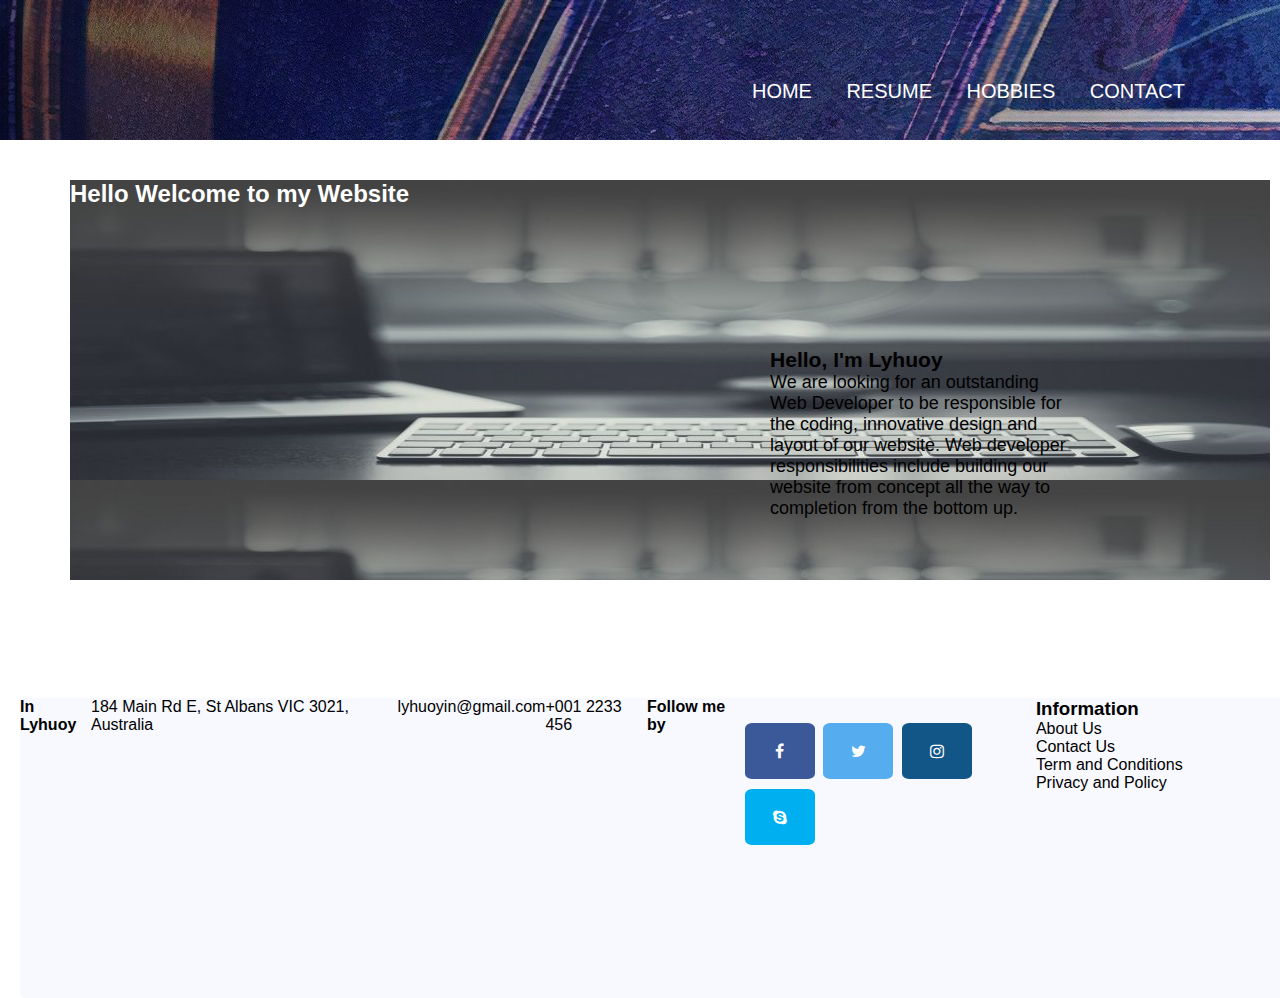
==== index.html @ bd66626c "name index" ====
<!DOCTYPE html>
  <head>
    <title>Homepage</title>
    <link rel="icon" type="image/x-icon" href="./assets/favicon.ico" />
    <meta charset="utf-8" />
    <meta name="viewport" content="width=device-width, initial-scale=1" />
    <link rel="stylesheet" href="css/style.css">
    <link rel="stylesheet" href="https://cdnjs.cloudflare.com/ajax/libs/font-awesome/4.7.0/css/font-awesome.min.css">   
  </head>

  <body>
    <div class="main">
        <nav>
            <ul>
                <li class="active"><a href="#">Home</a></li>
                 <li><a href="#">Resume</a></li>
                <li><a href="#">Hobbies</a></li>
                <li><a href="#">Contact</a></li>
            </ul>
        </nav>
    </div> 
    <main>
    </main>
    <div class="image">
        <h2>Hello Welcome to my Website</h2>
        <div class="info">
            <h3>Hello, I'm Lyhuoy</h3>
            <p> We are looking for an outstanding Web Developer to be responsible for the coding, 
                innovative design and layout of our website. 
                Web developer responsibilities include building our website from concept all the 
                way to completion from the bottom up.</p>
        </div>
    </div>
    <footer>
        <div class="footer">
            <h4 class="name">In Lyhuoy</h4>
            <p>184 Main Rd E, St Albans
                VIC 3021, Australia</p>
            <p>lyhuoyin@gmail.com</p>
            <p>+001 2233 456</p>
            <h4>Follow me by</h4>
            <div class="app">
                <a href="#" class="fa fa-facebook"></a>
                <a href="#" class="fa fa-twitter"></a>
                <a href="#" class="fa fa-instagram"></a>
                <a href="#" class="fa fa-skype"></a>
            </div>
            <div class="contact">
                <h3>Information</h3>
                <p>About Us</p>
                <p>Contact Us</p>
                <p>Term and Conditions</p>
                <p>Privacy and Policy</p>
            </div>
        </div>
    </footer>
  </body>
</html>
---- css/style.css ----
*{
    padding: 0;
    margin: 0;
}
body{
    font-family: sans-serif;
}

nav{
    background-color:none;
    padding: 50px;
    color: white;
    text-transform: uppercase;
    margin-top: 20px;
    margin-left: 20px;
    margin-right: 20px;
}

ul{
    list-style-type: none;
    float: right;
}

ul li{
    display: inline-block;
}

ul li a{
    text-decoration: none;
    color:#ffffff;
    padding: 10px 15px;
    font-size: 20px;
    transition: 0.3s ease;
}


ul li a:hover{
    background-color: #fd8b3e;
    color:#1B2631;
}

.main{
    padding: 10px;
}
.image{
    width: 1200px;
    height: 400px;
    margin-top: 40px;
    margin-left: 70px;
    background-image: url(../images/pc.jpg);
}
.info{
    width: 300px;
    height: 300px;
    margin-top: 140px;
    margin-left: 700px;
    border-radius: 10px;
    background-color:none;
    font-size: 18px;
}
footer{
    background-color: #F8F8FF;
    width: 1300px;
    height: 300px;
    margin-top: 118px;
    margin-left: 20px;
    border-radius: 5px;
}

.main{
    background-image: url(../images/cap.jpg);
}

div h2{
    color: #ffffff;
}

.app{
   
    margin-top: 20px;
    margin-bottom:20px ;
}

.fa-skype {
    background: #00aff0;
    color: white;
}
.fa {
    padding: 20px;
    font-size: 30px;
    width: 30px;
    text-align: center;
    text-decoration: none;
    margin: 5px 2px;
    border-radius: 10%;
}

.fa:hover {
    opacity: 0.7;
}
.fa-facebook {
    background: #3B5998;
    color: white;
}
.fa-instagram {
    background: #125688;
    color: white;
}
.fa-twitter {
    background: #55ACEE;
    color: white;
}
.sky{
      border-radius: 20px;
      background:#E6E6FA;
      color:#2F4F4F;
      height: 40px;
      width: 220px;
      font-size: 20px;
}
.sky:hover{
      cursor: pointer;
      background:	#C71585;
      color:#FFFF00;
}
.text1{
      margin-left: 60px;
}
.contact{
    width: 300px;
    height: 50px;
    background-color: none;
}
.footer{
    display: flex;
}
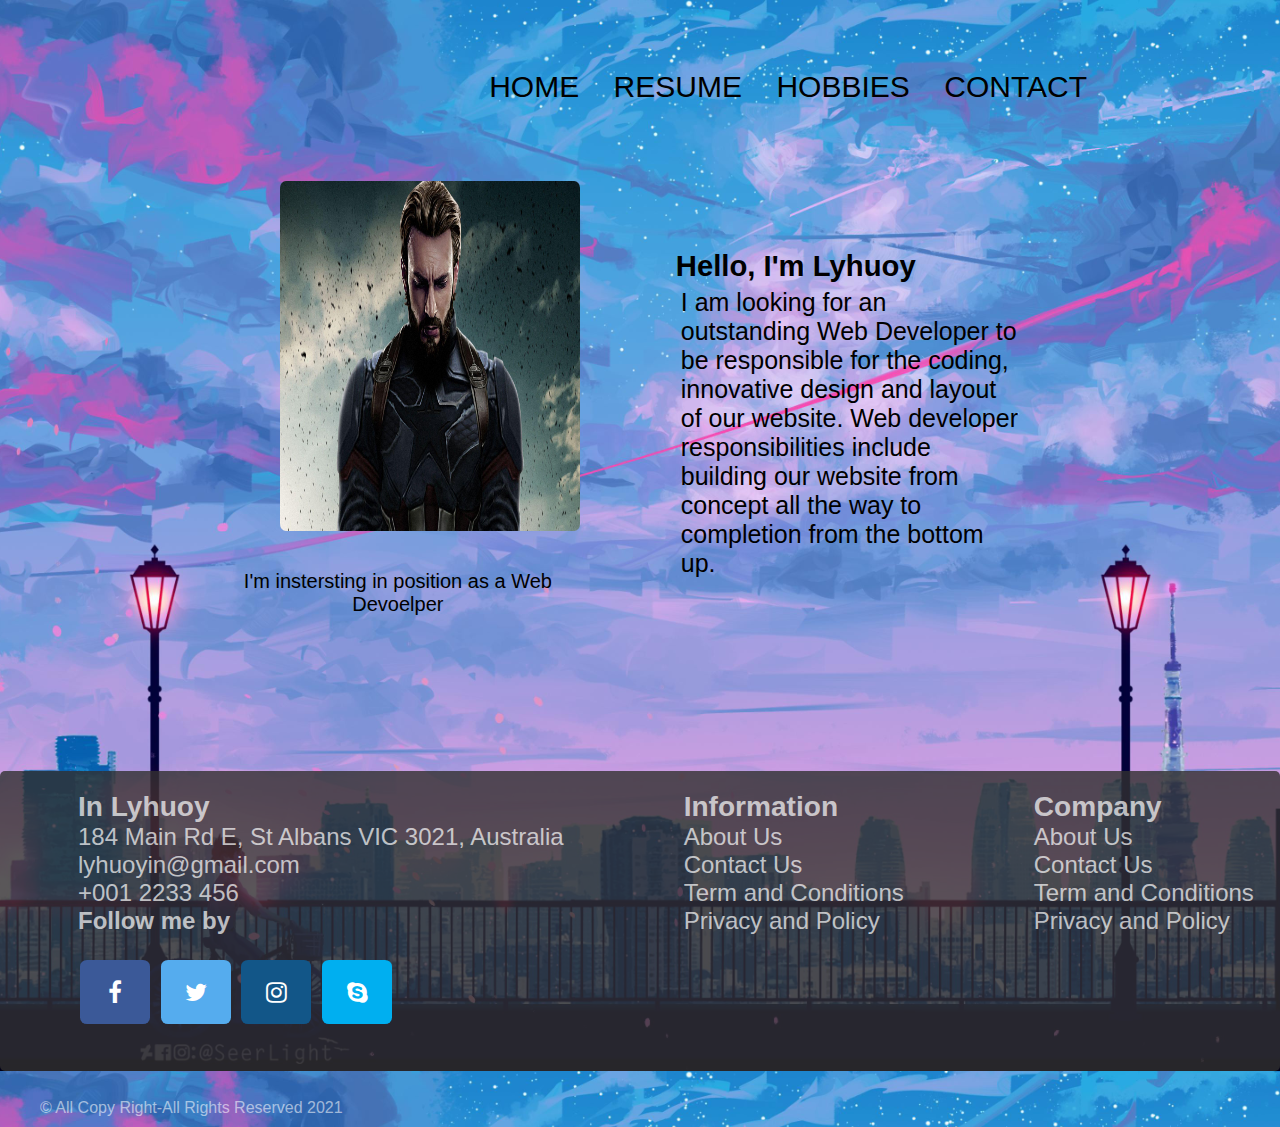
==== commit e617016c: "update new html file" ====
--- a/index.html
+++ b/index.html
@@ -9,23 +9,28 @@
   </head>
 
   <body>
-    <div class="main">
+    <div class="menu">
         <nav>
             <ul>
-                <li class="active"><a href="#">Home</a></li>
+                <li class="active"><a href="index.html">Home</a></li>
                  <li><a href="#">Resume</a></li>
                 <li><a href="#">Hobbies</a></li>
                 <li><a href="#">Contact</a></li>
             </ul>
         </nav>
     </div> 
-    <main>
-    </main>
-    <div class="image">
-        <h2>Hello Welcome to my Website</h2>
+    <div class="mid">
+        <div class="photo">
+            <div class="pic">
+                <img src="images/cap2.jpg" alt="">
+            </div>
+            <div class="about-me">
+               <p>I'm instersting in position as a Web Devoelper</p>
+            </div>
+        </div>
         <div class="info">
             <h3>Hello, I'm Lyhuoy</h3>
-            <p> We are looking for an outstanding Web Developer to be responsible for the coding, 
+            <p> I am looking for an outstanding Web Developer to be responsible for the coding, 
                 innovative design and layout of our website. 
                 Web developer responsibilities include building our website from concept all the 
                 way to completion from the bottom up.</p>
@@ -33,20 +38,34 @@
     </div>
     <footer>
         <div class="footer">
-            <h4 class="name">In Lyhuoy</h4>
-            <p>184 Main Rd E, St Albans
-                VIC 3021, Australia</p>
-            <p>lyhuoyin@gmail.com</p>
-            <p>+001 2233 456</p>
-            <h4>Follow me by</h4>
-            <div class="app">
-                <a href="#" class="fa fa-facebook"></a>
-                <a href="#" class="fa fa-twitter"></a>
-                <a href="#" class="fa fa-instagram"></a>
-                <a href="#" class="fa fa-skype"></a>
+            <div class="address">
+                <div class="location">
+                    <h3>In Lyhuoy</h3>
+                    <p>184 Main Rd E, St Albans
+                        VIC 3021, Australia</p>
+                    <p>lyhuoyin@gmail.com</p>
+                    <p>+001 2233 456</p>
+                    <h4>Follow me by</h4>
+                    <div class="app">
+                        <a href="https://www.facebook.com/" target="blink" class="fa fa-facebook"></a>
+                        <a href="https://twitter.com/" target="blink" class="fa fa-twitter"></a>
+                        <a href="https://www.instagram.com/" target="blink" class="fa fa-instagram"></a>
+                        <a href="https://www.skype.com/en/" target="blink" class="fa fa-skype"></a>
+                    </div>
+                </div>
+                <div class="copyright">
+                    <p>&copy; All Copy Right-All Rights Reserved 2021</p>
+                </div>
+            </div>            
+            <div class="information">
+                <h3>Information</h3>
+                <p>About Us</p>
+                <p>Contact Us</p>
+                <p>Term and Conditions</p>
+                <p>Privacy and Policy</p>
             </div>
-            <div class="contact">
-                <h3>Information</h3>
+            <div class="company">
+                <h3>Company</h3>
                 <p>About Us</p>
                 <p>Contact Us</p>
                 <p>Term and Conditions</p>
--- a/css/style.css
+++ b/css/style.css
@@ -7,13 +7,13 @@
 }
 
 nav{
-    background-color:none;
     padding: 50px;
-    color: white;
+    color: rgb(255, 255, 255);
     text-transform: uppercase;
     margin-top: 20px;
-    margin-left: 20px;
+    margin-left: 28px;
     margin-right: 20px;
+    width: 80%;
 }
 
 ul{
@@ -27,52 +27,65 @@
 
 ul li a{
     text-decoration: none;
-    color:#ffffff;
+    color:#000000;
     padding: 10px 15px;
-    font-size: 20px;
+    font-size: 30px;
     transition: 0.3s ease;
 }
 
 
 ul li a:hover{
-    background-color: #fd8b3e;
-    color:#1B2631;
+    background-color: rgb(255,69,0,0.9);
+    color:rgb(255, 255, 255,0.8);
+    border-radius: 10px;
 }
 
-.main{
-    padding: 10px;
+.mid{
+    width: 80%;
+    display: flex;
+    justify-content: center;
 }
-.image{
-    width: 1200px;
-    height: 400px;
-    margin-top: 40px;
-    margin-left: 70px;
-    background-image: url(../images/pc.jpg);
+ 
+.photo{
+    margin-top: 39px;
+    width:45% ;
+    height: 490px;
+    margin-left: 200px;
+    border-radius: 6%;
+    display: grid;
+    padding: 2px;
+}
+.about-me p{
+    margin: 10px;
+}
+.mid .about-me{
+    text-align: center;
+    font-size: 20px;
+}
+.pic img{
+    width: 300px;
+    height: 350px;
+    border-radius: 2%;
+    margin-left: 20%;
+    margin-top: 5%;
 }
 .info{
-    width: 300px;
-    height: 300px;
-    margin-top: 140px;
-    margin-left: 700px;
-    border-radius: 10px;
-    background-color:none;
-    font-size: 18px;
+    width: 40%;
+    margin-top: 130px;
+    margin-left: 80px;
+    font-size: 25px;
 }
+
+.info p{
+    margin: 5px;
+}
+
 footer{
-    background-color: #F8F8FF;
-    width: 1300px;
+    background-color: rgba(49, 48, 48, 0.8);
+    width: 100%;
     height: 300px;
     margin-top: 118px;
-    margin-left: 20px;
     border-radius: 5px;
-}
-
-.main{
-    background-image: url(../images/cap.jpg);
-}
-
-div h2{
-    color: #ffffff;
 }
 
 .app{
@@ -126,11 +139,47 @@
 .text1{
       margin-left: 60px;
 }
-.contact{
-    width: 300px;
-    height: 50px;
-    background-color: none;
-}
+
 .footer{
     display: flex;
+}
+
+.address{
+    margin-left: 30px;
+    margin-top: 10px;
+    padding: 10px;
+    font-size: 24px;
+    color: rgb(255, 255, 255,0.7);
+    align-items: center;
+}
+.information{
+    margin-left: 100px;
+    margin-top: 10px;
+    padding: 10px;
+    font-size: 24px;
+    color: rgb(255, 255, 255,0.7);
+}
+.copyright{
+    padding-top: 10px;
+    font-weight: 500;
+    opacity: 0.8;
+    font-size: 16px;
+    margin-top: 60px;
+}
+
+.company{
+    margin-left: 110px;
+    margin-top: 10px;
+    padding: 10px;
+    font-size: 24px;
+    color: rgb(255, 255, 255,0.7);
+}
+
+.location{
+    margin-left: 38px;
+}
+body{
+    background-image: url(../images/anime.jpg);
+    background-position: center;
+    background-size: cover;
 }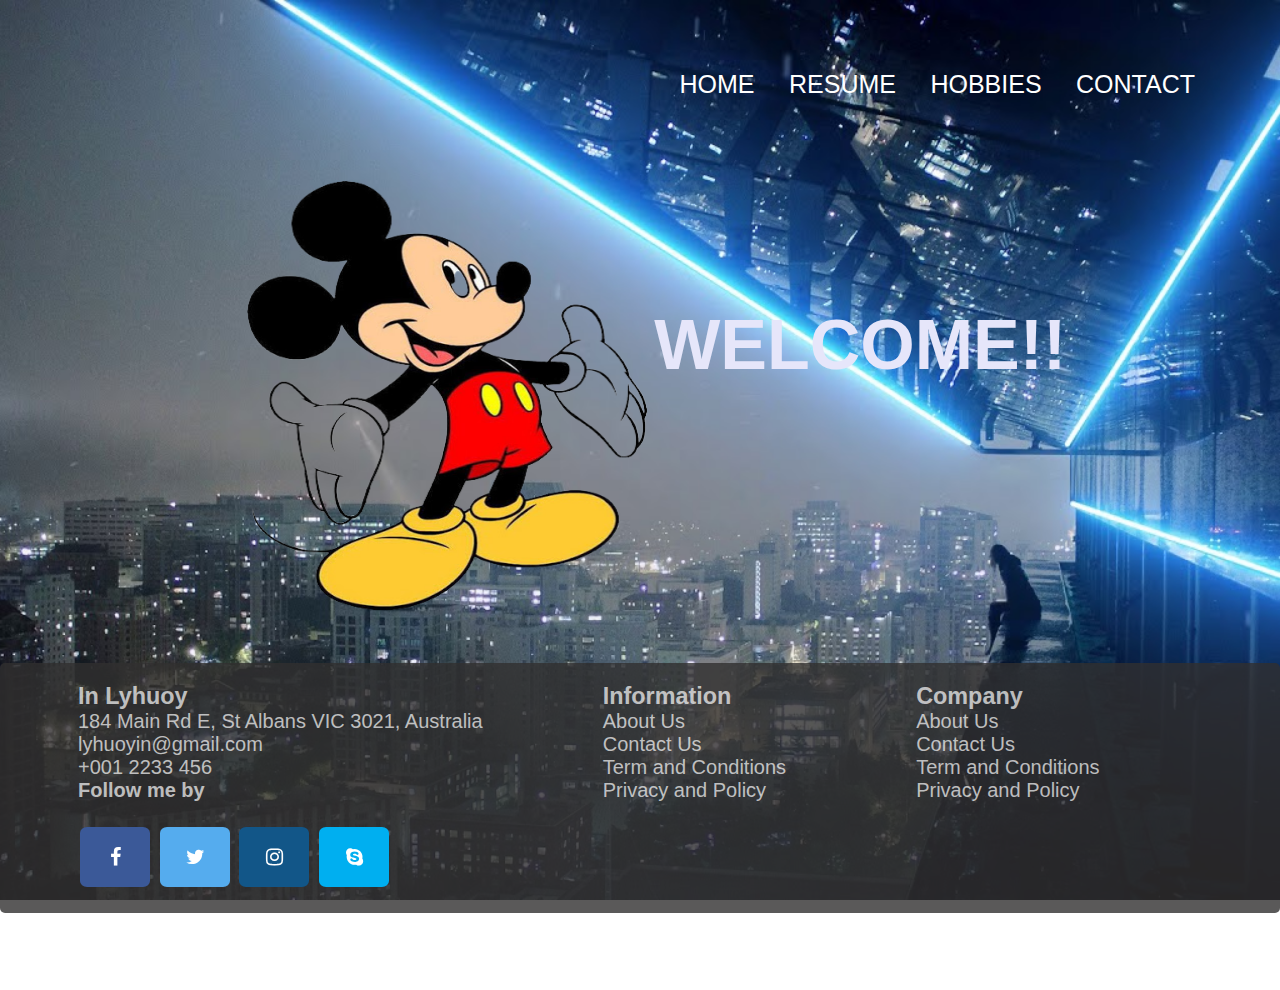
==== commit b548d49c: "update" ====
--- a/index.html
+++ b/index.html
@@ -4,7 +4,8 @@
     <link rel="icon" type="image/x-icon" href="./assets/favicon.ico" />
     <meta charset="utf-8" />
     <meta name="viewport" content="width=device-width, initial-scale=1" />
-    <link rel="stylesheet" href="css/style.css">
+    <link rel="stylesheet" href="css/homepage.css">
+    <link rel="stylesheet" href="css/hover.css">
     <link rel="stylesheet" href="https://cdnjs.cloudflare.com/ajax/libs/font-awesome/4.7.0/css/font-awesome.min.css">   
   </head>
 
@@ -13,31 +14,26 @@
         <nav>
             <ul>
                 <li class="active"><a href="index.html">Home</a></li>
-                 <li><a href="#">Resume</a></li>
-                <li><a href="#">Hobbies</a></li>
-                <li><a href="#">Contact</a></li>
+                 <li><a href="resume.html">Resume</a></li>
+                <li><a href="hobbies.html">Hobbies</a></li>
+                <li><a href="contact.html">Contact</a></li>
             </ul>
         </nav>
     </div> 
     <div class="mid">
         <div class="photo">
             <div class="pic">
-                <img src="images/cap2.jpg" alt="">
+            <img src="images/mouse2.png" alt=""> 
             </div>
             <div class="about-me">
-               <p>I'm instersting in position as a Web Devoelper</p>
             </div>
         </div>
         <div class="info">
-            <h3>Hello, I'm Lyhuoy</h3>
-            <p> I am looking for an outstanding Web Developer to be responsible for the coding, 
-                innovative design and layout of our website. 
-                Web developer responsibilities include building our website from concept all the 
-                way to completion from the bottom up.</p>
+            <h1>WELCOME!!</h1>
         </div>
     </div>
     <footer>
-        <div class="footer">
+        <div class="footer-home">
             <div class="address">
                 <div class="location">
                     <h3>In Lyhuoy</h3>
@@ -47,14 +43,14 @@
                     <p>+001 2233 456</p>
                     <h4>Follow me by</h4>
                     <div class="app">
-                        <a href="https://www.facebook.com/" target="blink" class="fa fa-facebook"></a>
-                        <a href="https://twitter.com/" target="blink" class="fa fa-twitter"></a>
-                        <a href="https://www.instagram.com/" target="blink" class="fa fa-instagram"></a>
-                        <a href="https://www.skype.com/en/" target="blink" class="fa fa-skype"></a>
+                        <a href="https://www.facebook.com/" target="blank" class="fa fa-facebook hvr-wobble-vertical"></a>
+                        <a href="https://twitter.com/" target="blank" class="fa fa-twitter hvr-wobble-vertical"></a>
+                        <a href="https://www.instagram.com/" target="blank" class="fa fa-instagram hvr-wobble-vertical"></a>
+                        <a href="https://www.skype.com/en/" target="blank" class="fa fa-skype hvr-wobble-vertical"></a>
                     </div>
                 </div>
                 <div class="copyright">
-                    <p>&copy; All Copy Right-All Rights Reserved 2021</p>
+                    <p>&copy; All Copy Right-All Rights Reserved 2021(Lyhuoy)</p>
                 </div>
             </div>            
             <div class="information">
--- a/css/homepage.css
+++ b/css/homepage.css
@@ -0,0 +1,190 @@
+*{
+    padding: 0;
+    margin: 0;
+}
+body{
+    font-family: sans-serif;
+}
+
+nav{
+    padding: 50px;
+    color: rgb(255, 255, 255);
+    text-transform: uppercase;
+    margin-top: 20px;
+    margin-left: 28px;
+    margin-right: 20px;
+}
+
+ul{
+    list-style-type: none;
+    float: right;
+}
+
+ul li{
+    display: inline-block;
+}
+
+ul li a{
+    text-decoration: none;
+    color:#ffffff;
+    padding: 10px 15px;
+    font-size: 25px;
+    transition: 0.3s ease;
+}
+
+
+ul li a:hover{
+    background-color: rgb(255,69,0,0.9);
+    color:rgb(255, 255, 255,0.8);
+    border-radius: 10px;
+}
+
+.mid{
+    width: 80%;
+    display: flex;
+    justify-content: center;
+}
+ 
+.photo{
+    margin-top: 39px;
+    width:45% ;
+    height: 490px;
+    margin-left: 200px;
+    border-radius: 6%;
+    display: grid;
+    padding: 2px;
+}
+.about-me p{
+    margin: 10px;
+    color: #E6E6FA;
+}
+.mid .about-me{
+    text-align: center;
+    font-size: 20px;
+}
+.pic img{
+    width: 400px;
+    height: 430px;
+    border-radius: 2%;
+    margin-left: 20%;
+    margin-top: 5%;
+}
+.info{
+    width: 40%;
+    margin-top: 180px;
+    margin-left: 80px;
+    font-size: 25px;
+    color: #E6E6FA;
+}
+
+.info h1{
+    margin: 5px;
+    font-size: 70px;
+    font-family: sans-serif;
+}
+
+footer{
+    background-color: rgba(49, 48, 48, 0.8);
+    width: 100%;
+    height: 250px;
+    margin-top: 10px;
+    border-radius: 5px;
+}
+
+.app{
+   
+    margin-top: 20px;
+    margin-bottom:20px ;
+}
+
+.fa-skype {
+    background: #00aff0;
+    color: white;
+}
+.fa {
+    padding: 20px;
+    font-size: 30px;
+    width: 30px;
+    text-align: center;
+    text-decoration: none;
+    margin: 5px 2px;
+    border-radius: 10%;
+}
+
+.fa:hover {
+    opacity: 0.7;
+}
+.fa-facebook {
+    background: #3B5998;
+    color: white;
+}
+.fa-instagram {
+    background: #125688;
+    color: white;
+}
+.fa-twitter {
+    background: #55ACEE;
+    color: white;
+}
+.sky{
+      border-radius: 20px;
+      background:#E6E6FA;
+      color:#2F4F4F;
+      height: 40px;
+      width: 220px;
+      font-size: 20px;
+}
+.sky:hover{
+      cursor: pointer;
+      background:	#C71585;
+      color:#FFFF00;
+}
+.text1{
+      margin-left: 60px;
+}
+
+.footer-home{
+    display: flex;
+}
+
+.address{
+    margin-left: 30px;
+    margin-top: 10px;
+    padding: 10px;
+    font-size: 20px;
+    color: rgb(255, 255, 255,0.7);
+    align-items: center;
+}
+.information{
+    margin-left: 100px;
+    margin-top: 10px;
+    padding: 10px;
+    font-size: 20px;
+    color: rgb(255, 255, 255,0.7);
+}
+.copyright{
+    padding-top: 10px;
+    font-weight: 500;
+    opacity: 0.8;
+    font-size: 16px;
+    margin-top: 60px;
+    text-align: center;
+}
+
+.company{
+    margin-left: 110px;
+    margin-top: 10px;
+    padding: 10px;
+    font-size: 20px;
+    color: rgb(255, 255, 255,0.7);
+}
+
+.location{
+    margin-left: 38px;
+}
+body{
+    background-image: url(../images/citynight.jpg);
+    background-position: center;
+    background-size: cover;
+    background-attachment: fixed;
+}